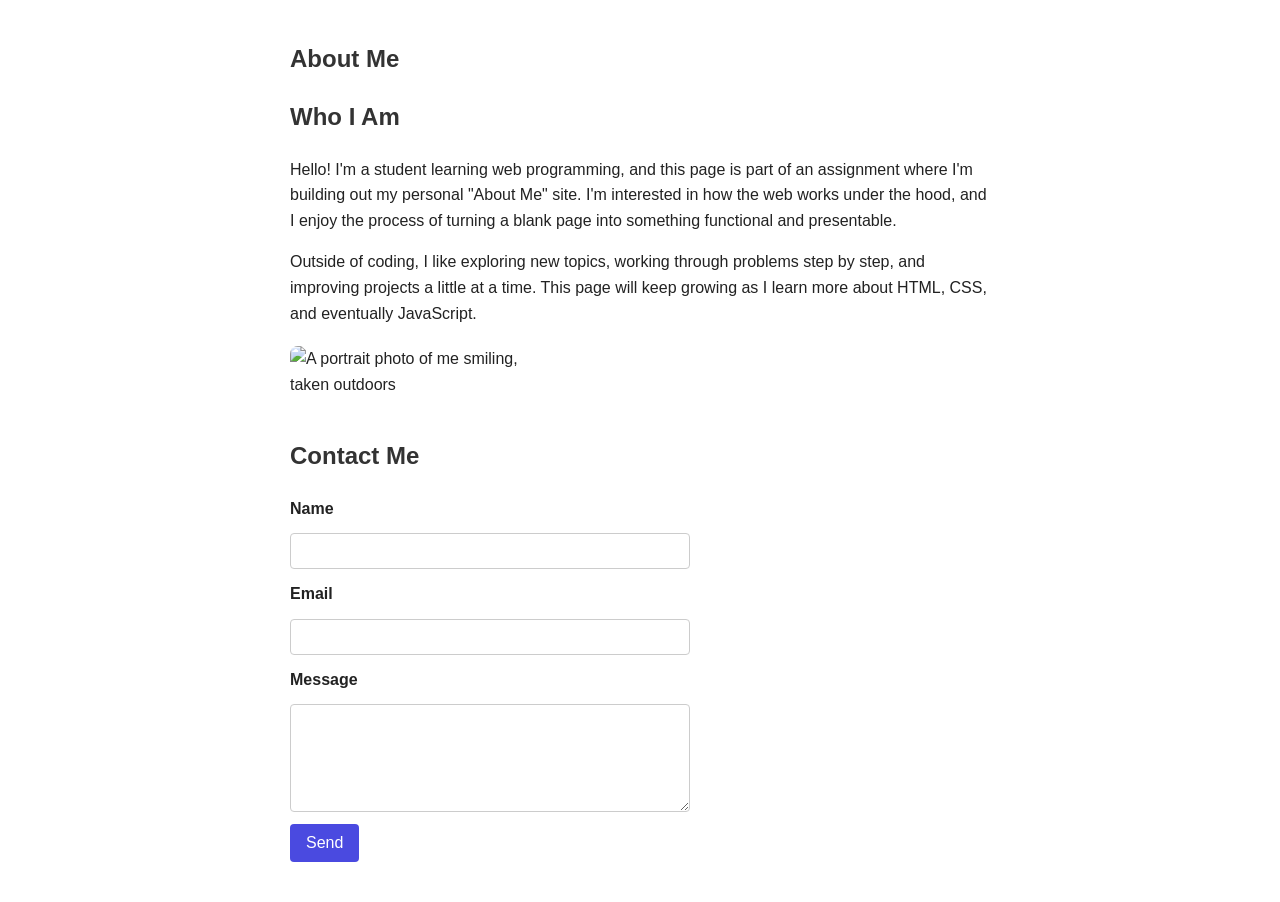
==== testhtml.html @ de98ad81 "Add about me page with bio, photo, and contact form" ====
<!DOCTYPE html>
<html lang="en">
<head>
  <meta charset="UTF-8">
  <meta name="viewport" content="width=device-width, initial-scale=1.0">
  <title>My Page</title>
  <style>
    body {
      font-family: Arial, sans-serif;
      max-width: 700px;
      margin: 40px auto;
      padding: 0 20px;
      line-height: 1.6;
      color: #222;
    }

    h1, h2 {
      color: #333;
    }

    section {
      margin-bottom: 40px;
    }

    img.profile-photo {
      max-width: 250px;
      border-radius: 8px;
      display: block;
      margin: 20px 0;
    }

    form {
      display: flex;
      flex-direction: column;
      max-width: 400px;
      gap: 12px;
    }

    label {
      font-weight: bold;
    }

    input, textarea {
      padding: 8px;
      font-size: 1rem;
      border: 1px solid #ccc;
      border-radius: 4px;
      font-family: inherit;
    }

    button {
      padding: 10px 16px;
      background-color: #4a4ae0;
      color: white;
      border: none;
      border-radius: 4px;
      font-size: 1rem;
      cursor: pointer;
      width: fit-content;
    }

    button:hover {
      background-color: #3a3ac0;
    }
  </style>
</head>
<body>

  <section id="about">
    <h1>About Me</h1>
    <h2>Who I Am</h2>
    <p>
      Hello! I'm a student learning web programming, and this page is part of
      an assignment where I'm building out my personal "About Me" site. I'm
      interested in how the web works under the hood, and I enjoy the process
      of turning a blank page into something functional and presentable.
    </p>
    <p>
      Outside of coding, I like exploring new topics, working through
      problems step by step, and improving projects a little at a time. This
      page will keep growing as I learn more about HTML, CSS, and eventually
      JavaScript.
    </p>

    <img
      class="profile-photo"
      src="profile.jpg"
      alt="A portrait photo of me smiling, taken outdoors">
  </section>

  <section id="contact">
    <h2>Contact Me</h2>
    <form>
      <label for="name">Name</label>
      <input type="text" id="name" name="name" required>

      <label for="email">Email</label>
      <input type="email" id="email" name="email" required>

      <label for="message">Message</label>
      <textarea id="message" name="message" rows="5" required></textarea>

      <button type="submit">Send</button>
    </form>
  </section>

</body>
</html>
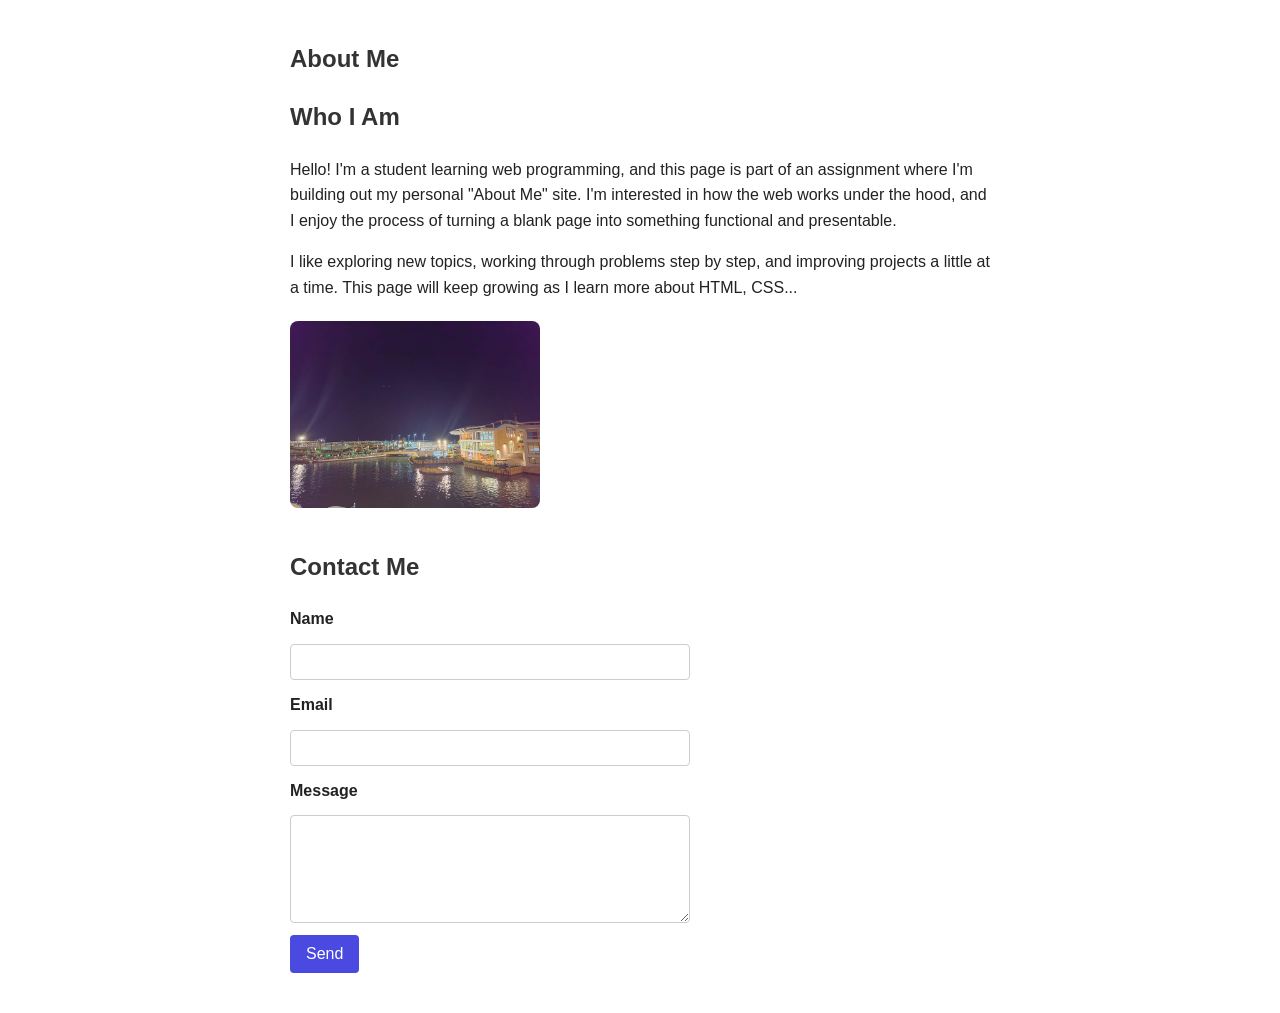
==== commit 76babc91: "Fix photo file path" ====
--- a/testhtml.html
+++ b/testhtml.html
@@ -76,15 +76,14 @@
       of turning a blank page into something functional and presentable.
     </p>
     <p>
-      Outside of coding, I like exploring new topics, working through
+      I like exploring new topics, working through
       problems step by step, and improving projects a little at a time. This
-      page will keep growing as I learn more about HTML, CSS, and eventually
-      JavaScript.
+      page will keep growing as I learn more about HTML, CSS...
     </p>
 
     <img
       class="profile-photo"
-      src="profile.jpg"
+      src="profile.jpeg"
       alt="A portrait photo of me smiling, taken outdoors">
   </section>
 
